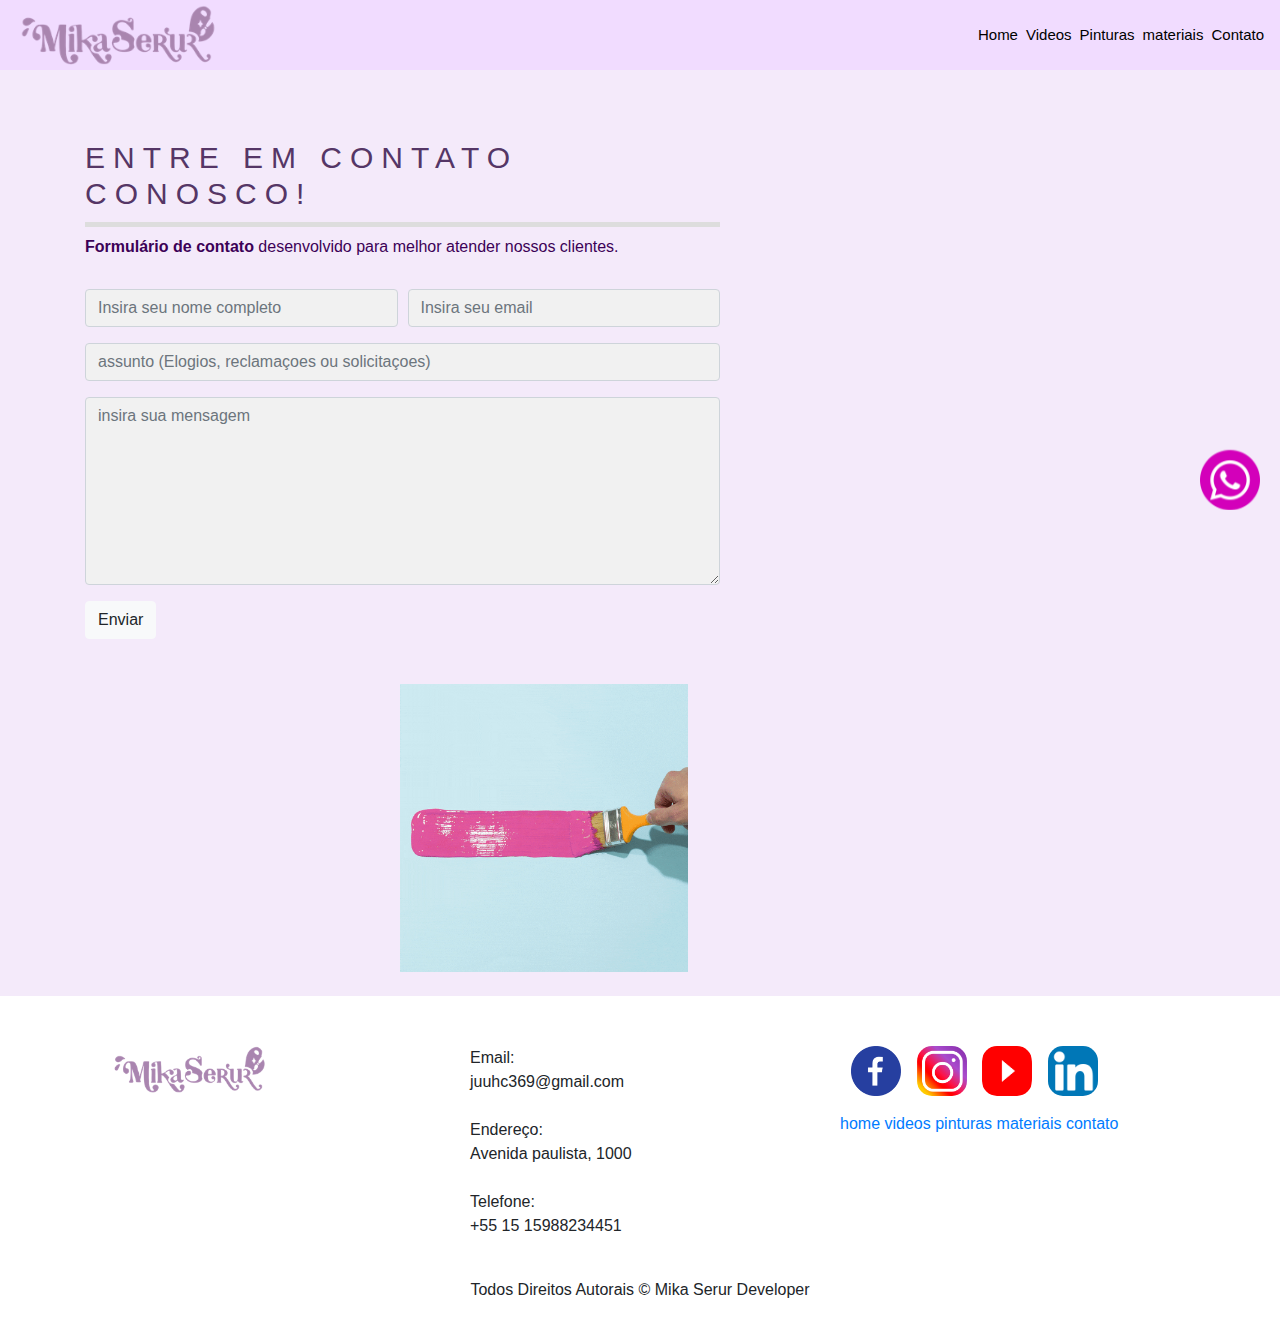
==== contato.html @ babd58c3 "upedatemikaserurrev.7" ====
<!DOCTYPE html>
<html lang="en">
<head>
    <meta charset="UTF-8">
    <meta name="viewport" content="width=device-width, initial-scale=1.0">
   <!-- <link rel="stylesheet" type="text/css" href="./bootstrap/css/bootstrap.min.css"> -->
   <!-- Bootstrap CSS -->
   <link rel="stylesheet" href="https://stackpath.bootstrapcdn.com/bootstrap/4.5.0/css/bootstrap.min.css" />
   <link rel="stylesheet" type="text/css" href="./css/style.css">   
    <title>mika serur</title>
</head>
<body>
    <!-- início menu -->
<header id="header">
    <a id="logo" href="index.html"><img src="img/mika serur.png" alt="logo empresa modelo"></a>
<nav id="nav">
    <button aria-label="Abrir menu" id="btn-mobile" aria-haspopup="true" aria-controls="menu" aria-expanded="false">
        <span id="hamburger"></span>
    </button>
    <ul id="menu" role="menu">
    <li><a class="linkMenu" href="index.html">Home</a></li>
    <li><a class="linkMenu" href="./videos.html">Videos</a></li>
    <li><a class="linkMenu" href="./produtos">Pinturas</a></li>
    <li><a class="linkMenu" href="./produtos">materiais</a></li>
    <li><a class="linkMenu" href="./contato.html">Contato</a></li>
    </ul>
</nav>
</header>
    <!-- fim menu -->
    <!-- inicio formulario contato -->
    <section class="contact">
        <div class="container">
            <div class="row">
                <div class="col-md-7">
                    <div class="section-title">
                        <h2>Entre em contato conosco!</h2><br>
                        <p><b>Formulário de contato</b> desenvolvido para melhor atender nossos clientes.</p>
                    </div>
                </div>
            </div>
            <div class="row">
                <div class="col-lg-7">
                    <form action="/" class="mb-4 mb-lg-0">
                        <div class="form-row">
                            <div class="col-md-6 form-group">
                                <input type="text" name="name" class="form-control" placeholder="Insira seu nome completo"/>
                            </div>
                            <div class="col-md-6 form-group">
                                <input type="email" class="form-control" name="email" id="email" placeholder="Insira seu email">
                            </div>
                        </div>
                        <div class="form-group">
                            <input type="text" class="form-control" name="subject" id="subject" placeholder="assunto (Elogios, reclamaçoes ou solicitaçoes)">
                        </div>
                        <div class="form-group">
                            <textarea class="form-control" name="message" id="message" placeholder="insira sua mensagem"></textarea>
                        </div>
                        <button type="submit" class="btn btn-light">Enviar</button>
                    </form>
                </div>
                <div class="col-lg-5">
                    <div class="map">
                        <iframe src="https://www.google.com/maps/embed?pb=!1m18!1m12!1m3!1d3659.2776437153198!2d-47.45142092372729!3d-23.486507058848172!2m3!1f0!2f0!3f0!3m2!1i1024!2i768!4f13.1!3m3!1m2!1s0x94c58a9f61b55945%3A0x4ead928c70b1e690!2sEscola%20e%20Faculdade%20de%20Tecnologia%20SENAI%20Gaspar%20Ricardo%20J%C3%BAnior!5e0!3m2!1spt-BR!2sbr!4v1698520379323!5m2!1spt-BR!2sbr" width="600" height="450" style="border:0;" allowfullscreen="" loading="lazy" referrerpolicy="no-referrer-when-downgrade"></iframe>
                    </div>
                    
                </div>
            </div>
            <!-- inicio espaço de marketing -->
            <div class="market-place">
                <figure>
                    <a href="#"><img src="./img/gif.gif" alt="marketing Diversos"></a>
                </figure>
            </div>
            <!-- fim espaço de marketing -->
        </div>
    </section>




    <!-- fim formulario contato -->

    <!-- fim galeria -->
    <!-- inicio whatssapp -->
    <div class="whatsapp">
        <div class="container-grid logo-whats">
            <a href="https://wa.link/6rndgb" target="_blank">
                <img class="pulse" src="./img/rede_social/whatsapp-rose.png" 
                alt="contato">
            </a>
        </div>
    </div>
    <!-- fim whatssapp -->
    <!-- inicio footer -->
    <footer class="rodape">
        <div class="container">
            <div class="row m-0">
                <!-- inicio logo -->
                <div id="logo-rodape" class="col-md-4">
                    <figure>
                        <img src="./img/mika serur.png" alt="Logo Rodape">
                    </figure>
                </div>
                <!-- fim logo -->
                <!-- inicio texto -->
                <div class="col-md-4">
                    <div class="info-contato">
                        <p>Email:</p>
                            <p>juuhc369@gmail.com</p><br>
                        <p>Endereço:</p>
                            <p>Avenida paulista, 1000</p><br>
                        <p>Telefone:</p>
                            <p>+55 15 15988234451</p>

                    </div>
                </div>
                <!-- fim texto -->
                <!-- inicio midias sociais -->
                <div class="col-md-4">
                    <figure class="redes-sociais">
                        <a href="https://www.facebook.com"><img src="./img/rede_social/face.png" alt=facebook"></a>
                        <a href="https://www.instagram.com"><img src="./img/rede_social/insta.png" alt=instagram"></a>
                        <a href="https://www.youtube.com"><img src="./img/rede_social/youtube.png" alt=youtube"></a>
                        <a href="https://www.linkedin.com"><img src="./img/rede_social/linkedin.png" alt=linkedin"></a>
                    </figure>
                    <br>
                    <a class="linkFooter" href="./index.html">home</a>
                    <a class="linkFooter" href="./videos.html">videos</a>
                    <a class="linkFooter" href="./pinuras.html">pinturas</a>
                    <a class="linkFooter" href="./materiais.html">materiais</a>
                    <a class="linkFooter" href="./contato.html">contato</a>

                </div>
                <!-- alt +shift + o clique do mouse, seleciona varias linhas -->
                <!-- fim midias sociais -->
                <!-- inicio direitos autioais -->
                <div class="col-12">
                    <p class="direitos">Todos Direitos Autorais &copy; Mika Serur Developer </p>
                </div>

                <!-- fim direitos autioais -->

            </div>
        </div>
    </footer>


    <!-- fim footer -->


</body>

    <script type="text/javascript" src="./bootstrap/js/bootstrap.min.js"></script>
    <script type="text/javascript" src="./js/script_menu.js"></script>

            
            <!-- Bootstrap JS -->
            <script src="https://code.jquery.com/jquery-3.5.1.slim.min.js"></script>
            <script src="https://cdn.jsdelivr.net/npm/popper.js@1.16.0/dist/umd/popper.min.js"></script>
            <script src="https://stackpath.bootstrapcdn.com/bootstrap/4.5.0/js/bootstrap.min.js"></script>

</html>
---- css/style.css ----
/* arquivo da folha de estilos de todo o site */
/* Início CSS estilo header */

body, ul {
    margin: 0px;
    padding: 0px;
}
#menu a {
    color: black;
    text-decoration: none;
    font-family: sans-serif;
    font-size: 15px;

}
#menu a:hover {
    background: rgba(0, 0, 0, 0.05);
    font-size: 15px;
}
#logo {
    font-size: 1.5rem;
}
#logo img {
    height: 60px;

}
#logo img:hover {
    box-shadow: 2px 2px 4px #b8b7b7;
    transition: 0.3s;

}
#header {
    box-sizing: border-box;
    height: 70px;
    padding: 1rem;
    display: flex;
    align-items: center;
    justify-content: space-between;
    background: #f1dcff;
     box-shadow: 3px 3px 6px #b1b1b1; 

}
#menu {
    display: flex;
    list-style: none;
    gap: 0.5rem;
}
#btn-mobile {
    display: none;
}
/*Fim CSS estilo header */
/*Início CSS estilo header */
/*Início estilo carousel */

#carouselExampleInterval {
position: relative;
z-index: 10;
padding-top: 0px;
box-shadow: 3px 3px 6px #c5c5c5;
}

/* Fim estilo carousel */

/* inicio estilo midia >> mobile */
@media (max-width: 690px) {
    #menu {
        display: block;
        position: absolute;
        width: 15em;
        top: 70px;
        right: 0px;
        background: #f1dcff; 
        transition: 0.6s;
        z-index: 1000;
        height: 0px;
        padding-left: 5px;
        visibility: hidden;
        overflow-y: hidden;
    }
    #menu li {
        padding-top: 30px;
        padding-bottom: 0px;
        margin: 0 1rem;
        border-bottom: 2px solid rgba(0, 0, 0, 0.05);
    }
    #nav.active #menu {
        height: calc(100vh - 70px);
        visibility: visible;
        overflow-y: hidden;

    }
    #btn-mobile {
        display: flex;
        padding: 0.5rem 1rem;
        font: 1rem;
        border: none;
        background: none;
        cursor: pointer;
        gap: 0.5rem;

    }
    #hamburger {
        border-top: 2px solid;
        /* para aumentar ou diminuir a espessura da linha do hamburger */
        width: 30px;
        /* para alterar a largura do hamburger */
        color: #623e7a;
        /* para alterar a cor do hamburger  */
    }
    #hamburger::after,
    #hamburger::before {
        content: '';
        display: block;
        width: 30px;
        /* altera a largura do hamburger, juntamente com o width anterior */
        height: 2px;
        background: currentColor;
        margin-top: 4px;
        /* altera o espaçamento, entre as liunhas do hamburger */
        position: relative;
        border-top: 2px solid;
        /* para aumentar ou diminuir a espessura linha do hamburger,juntamente com o boder-top anterior */
    }
    #nav.active #hamburger {
        border-top-color: transparent;
    }
    #nav.active #hamburger::before {
        transform: rotate(135deg);
    }
    #nav.active #hamburger::after {
        transform: rotate(-135deg);
        top: -7px;
    }
}



/* fim estilo midia >> mobile */

/* Início estilo banner home */
/* Para aplicar estilos na CLASS > utilize o ponto [.] antes do objeto */
/* Para aplicar estilos na ID > utilize o hashtag [#] antes do objeto */
.section-banner-home {
    width: 100%;
    height: 500px;
    margin-top: 10px;
    padding: 50px;
    background-color: rgb(255, 213, 227);
    box-shadow: 3px 3px 6px #b1b1b1;
}
.section-banner-home img {
    max-height: 400px;
    width: 40%;
    display: block;
    margin: auto;
}
.section-banner-home .texto-banner {
    margin-top: 30px;
    font-size: 22px;

}
.section-banner-home .texto-banner h1 {
    font-size: 30px;
    width: 60%;   /* largura */
    font-weight: 500; /* espessura do texto */
    padding-bottom: 20px; /* margem interna > embaixo */
    color: white;
}
.section-banner-home .texto-banner p {
    font-size: 20px; 
    margin-bottom: 30px;
    color: white;
    text-align: justify;
}
.section-banner-home .texto-banner a {
    color: rgb(255, 255, 255);
    text-decoration: none;
    background-color:  #623e7a;
    padding: 4px 14px;
    font-size: 17px;
    transition: 0.3s; /* deixand o efeito suave */
}

.section-banner-home .texto-banner a:hover {
    color: rgb(255, 255, 255);
    text-shadow: 2px 2px 4px #ffffff7a;
    font-size: 18px;
    font-weight: bold;
}


/*Fim estilo banner home */

/* inicio estilo destaque */
.destaque h2 {
    margin-top: 15px;
    text-align: center;
    font-size: 24px;
    font-weight: bold;
}
.destaque p {
    width: 77%;
    text-align: center;
    font-size: 14px;
    margin: 30px auto;
}
.destaque figcaption {
    font-size: 13px;
    color: #000;
    text-decoration: none;
    font-weight: bold;
    text-align: center;
           
}
.destaque #saiba-mais {
    justify-content: center;
    display: flex;
    text-decoration: none;
    color: rgb(255, 255, 255);
    font-size: 18px;
    font-weight: bold;
    background: rgb(255, 216, 226);
    margin: 30px 0px;
    width: 25%;
    /* alingn-itens: center */
    
}
/* .destaque .col-6 img:hover {
    box-shadow: 3px 3px 6px #868686;
    transition: 0.3s;
} */
/* fim estilo destaque */

/* inicio estilo novidades */
.novidades .text-body {
    width: 80%;
    margin: 70px auto;
}
.novidades h2 {
    color: #000;
    font-size: 26px;
    width: 70%;
}
.novidades p {
    color: #000;
}
.novidades a {
    color: rgb(255, 255, 255);
    text-decoration: underline;
    text-decoration-color:violet ;
    padding: 6px 12px;
    background-color: #f1dcff;
    font-weight: 400;
    justify-content: center;
    display: flex;
    text-decoration: none;
    color: rgb(255, 255, 255);
    font-size: 18px;
    font-weight: bold;
    background: rgb(255, 216, 226);
    margin: 30px 0px;
    width: 45%;
    /* alingn-itens: center */
}
/* fim estilo novidades */
/* inicio estilo galeria */
.galeria {
    margin: 60px auto 20px;
    /* quando tivermos 4 valores no margin = top/ right/ botton/ left > exemplo: margin: 60px 60px 60px 60px; */
    /* quando tivermos 3 valores = top /right and left/ botton > exemplo: 60px auto 60px; */
    /* quando tivermos 2 valores = igual top and botton / right and left > exemplo: margin: 60px 30px;  */
    /* quando tivermos 1 valor = botton, right and left serao identicos > exemplo: margin: 60px;   */
    /* essa regra se aplica tambem ao padding */
}
.galeria .container {
margin: 11%;
}
.galeria h2 {
    text-align: center;
    font-size: 24px;
}
.galeria p {
    text-align: center;
    width: 50%;
    margin: 14px auto 50px;
}
.galeria .gallery {
    width: 30%;
    margin: 14px auto 50px;
}
.galeria .gallery img {
width: 80%;
height: 80%;
-webkit-transition: -webkit-transform .5s ease;
transition: transform .5s ease;
display: block;
}
.galeria .gallery img:hover {
    -webkit-transform: scale(1.9);
    transform: scale(1.9);
    box-shadow: 0 0 10px rgba(0, 0, 0, 0.05);
}
/* fim estilo galeria */

/* inicio whatsapp */
.whatsapp {
    position: fixed;
    top: 400px;
    right: 20px;
    z-index: 200;
}
.whatsapp img {
    height: 60px;
}
/* inicio efeito pulse */
.whatsapp .pulse {
    animation: pulse 0.7s infinite;
    margin: 0 auto;
    display: table;
    margin-top: 50px;
    animation-direction: alternate;
    -webkit-animation-name: pulse;
    animation-name: pulse;
}
@-webkit-keyframes pulse {
0%{
    -webkit-transform: scale(1);
    -webkit-filter: brightness(100%);
}
100%{
    -webkit-transform: scale(1.1);
    -webkit-filter: brightness(110%);
}
}
@keyframes pulse {
    0%{
        transform: scale(1);
        filter: brightness(100%);
    }
    100% {
        transform: scale(1.1);
        filter: brightness(110%);
    }
}

/* fim efeito pulse */
/* fim whatsapp */

/* inicio esilo footer (rodape) */
.rodape {
    padding: 50px 50px 0;
}
.rodape .container #logo-rodape img {
    height: 50%;
    width: 50%;
    padding-left: 10px;
    transition: transform .3s;
    display: block;
}
.rodape .container #logo-rodape img:hover {
    transform: scale(1.5);
    box-shadow: 0 0 10px rgba(255, 255, 255, 0.2);
}
.rodape .info-contato p {
    margin: 0;
}
.rodape linkFooter {
    text-decoration: none;
    color: #000;
    font-size: 13px;
    margin-left: 0.7rem;
}
.rodape .linkFooter:hover {
    font-weight:  bold;
}
.rodape .redes-sociais {
    display: inline-block;
}
.rodape .redes-sociais img {
    width: 50px;
    height: 50px;
    padding-left: 0;
    margin-left: 0.7rem;
    transition: transform .3s;
    border-radius: 15px;
    /* border-radius = arredondando as extremidades da forma */
}
.rodape .redes-sociais img:hover {
    z-index: 1;
    transform: scale(1.5);
    box-shadow: 0 0 10px rgba(0, 0, 0, 0.446);
}
.rodape p.direitos {
    text-align: center;
    margin-top: 40px;
}
/* fim esilo footer (rodape) */


  
  /* Início estilo Vídeos */
  .embed-container {
    position: relative;
    padding-bottom: 0;
    height: auto;
    max-width: 100%;
    margin-top: 0;
    margin-bottom: 30px;
    padding-top: 80px;
    padding-left: 10%;
    padding-right: 10%;
    display: flex;
  }
  .embed-container p {
    text-align: center;
    font-size: 20px;
  }
  .embed-container h2 {
    text-align: center;
    font-size: 24px;
    font-weight: bold;
  }
  .embed-container iframe {
    position: relative;
    top: 0;
    left: 0;
    width: 100%;
    height: 250px;
    border-radius: 1em;
    box-shadow: gray 0.5em 0.5em 0.3em;
    transition: transform .3s;
    display: flex;
  }
  .embed-container iframe:hover {
    flex: 1;
    z-index: 1;
    transform: scale(1.2);
    box-shadow: 0 0 10px rgba(0, 0, 0, 0.446);
  }
  .embed-container .col-lg-4 {
    margin-top: 30px;
  }
  .embed-container .col-lg-6 {
    margin-top: 30px;
  }
  /* Fim estilo Vídeos */
  /* inicio estilo contato */
  .contact {
    padding: 70px;
    background: #f4eafa;
  }
  .section-title h2 {
    color: #553666;
    font-size: 30px;
    font-weight: normal;
    text-transform: uppercase;
    letter-spacing: 8px;
    border-bottom: 5px solid #dddddd;
    padding-bottom: 10px;
    display: inline-block;
  } 
  .section-title p {
    color: #3c0157;
    margin-bottom: 30px;
  }
  .contact input,
  .contact textarea {
    background: #f1f1f1;
  }
  .contact textarea {
    min-height: 188px;
    max-width: 100%;
  }
  .contact .map {
    overflow: hidden;
    border-radius: 4px;
    height: 65%;
  }

  /* fim estilo contato */

  /* inicio estilo market place */
  .market-place {
    height: 180px;
    width: 100%;
    position: relative;
    padding: 20px 0;
    display: flex;
    align-items: center;
    justify-content: center;
    margin-left: auto;
    margin-right: auto;
  }
  .market-place img {
    height: 160%;
    width: 60%;
  }


  /* fim estilo market place */
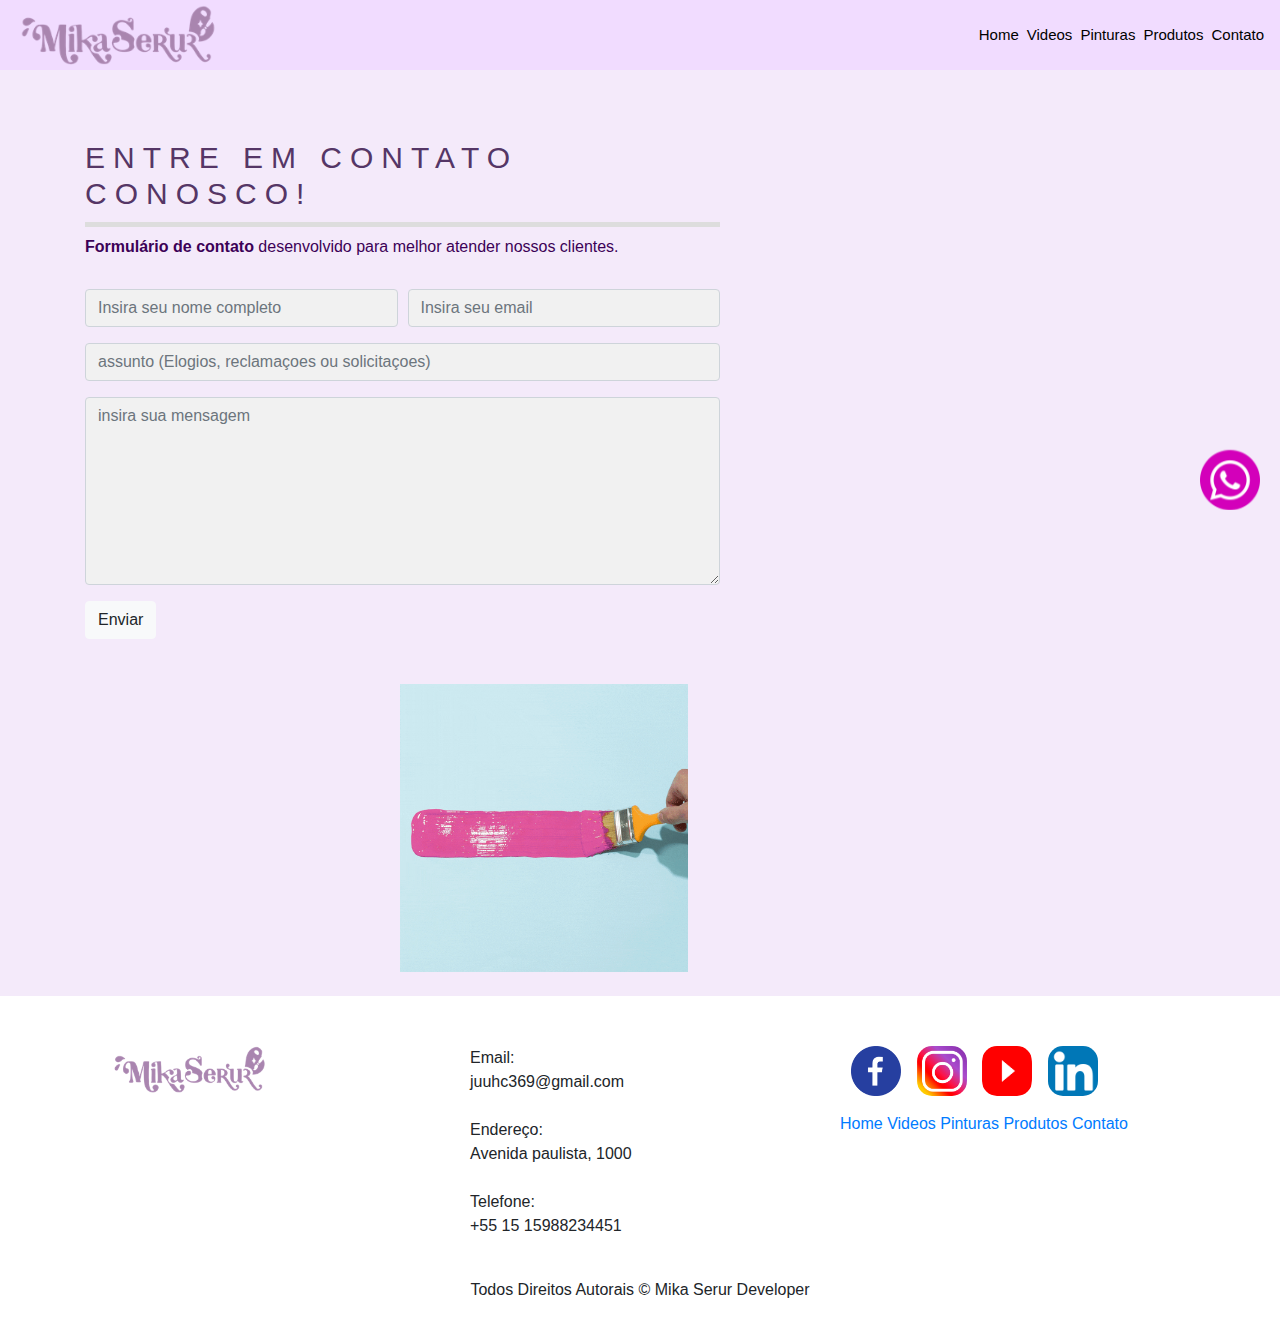
==== commit dad19103: "update mikaserur rev.7" ====
--- a/contato.html
+++ b/contato.html
@@ -20,8 +20,8 @@
     <ul id="menu" role="menu">
     <li><a class="linkMenu" href="index.html">Home</a></li>
     <li><a class="linkMenu" href="./videos.html">Videos</a></li>
-    <li><a class="linkMenu" href="./produtos">Pinturas</a></li>
-    <li><a class="linkMenu" href="./produtos">materiais</a></li>
+    <li><a class="linkMenu" href="./produtos.html">Pinturas</a></li>
+    <li><a class="linkMenu" href="./produtos.html">Produtos</a></li>
     <li><a class="linkMenu" href="./contato.html">Contato</a></li>
     </ul>
 </nav>
@@ -124,11 +124,11 @@
                         <a href="https://www.linkedin.com"><img src="./img/rede_social/linkedin.png" alt=linkedin"></a>
                     </figure>
                     <br>
-                    <a class="linkFooter" href="./index.html">home</a>
-                    <a class="linkFooter" href="./videos.html">videos</a>
-                    <a class="linkFooter" href="./pinuras.html">pinturas</a>
-                    <a class="linkFooter" href="./materiais.html">materiais</a>
-                    <a class="linkFooter" href="./contato.html">contato</a>
+                    <a class="linkFooter" href="./index.html">Home</a>
+                    <a class="linkFooter" href="./videos.html">Videos</a>
+                    <a class="linkFooter" href="./pinuras.html">Pinturas</a>
+                    <a class="linkFooter" href="./materiais.html">Produtos</a>
+                    <a class="linkFooter" href="./contato.html">Contato</a>
 
                 </div>
                 <!-- alt +shift + o clique do mouse, seleciona varias linhas -->
--- a/css/style.css
+++ b/css/style.css
@@ -496,4 +496,59 @@
   }
 
 
-  /* fim estilo market place */+  /* fim estilo market place */
+
+  /* fim estilo contato */
+
+  /* inicio estilo produtos */
+  .col-lg-4 .card {
+    border-style: none;
+    border: 0px;
+    min-height: 300px;
+  }
+  .text-center .mb-5 {
+    margin-top: 20px;
+  }
+  .card img {
+    /* height: auto; */
+    width: 100%;
+    max-height: 500px;
+  }
+  .card .bg-image {
+    position: relative;
+    overflow: hidden;
+    background-repeat: no-repeat;
+    background-size: cover;
+    background-position: 50%;
+  }
+  /* .card .bg-image img {
+    height: 300px; */
+  
+  .mask {
+    position: absolute;
+    top: 0;
+    left: 0;
+    right: 0;
+    bottom: 0;
+    overflow: hidden;
+    width: 1005;
+    height: 100%;
+    background-attachment: fixed;
+  }
+  .hover-overlay .mask {
+    opacity: 0;
+    -webkit-transition: all .3s ease-in-out;
+    transition: all .3s ease-in-out;
+  }
+  .hover-overlay .mask:hover {
+    opacity: 1;
+  }
+  .card-body .btn {
+    background-color: #f1dcff; /* cor do botao */
+    color: rgb(77, 36, 87); /* cor do texto do botao */
+    font-weight: 400; /* espesura do texto ex: negrito = bold */
+    border: none;
+    outline: 0px solid trasnparent;
+  }
+
+  /* fim estilo produtos */